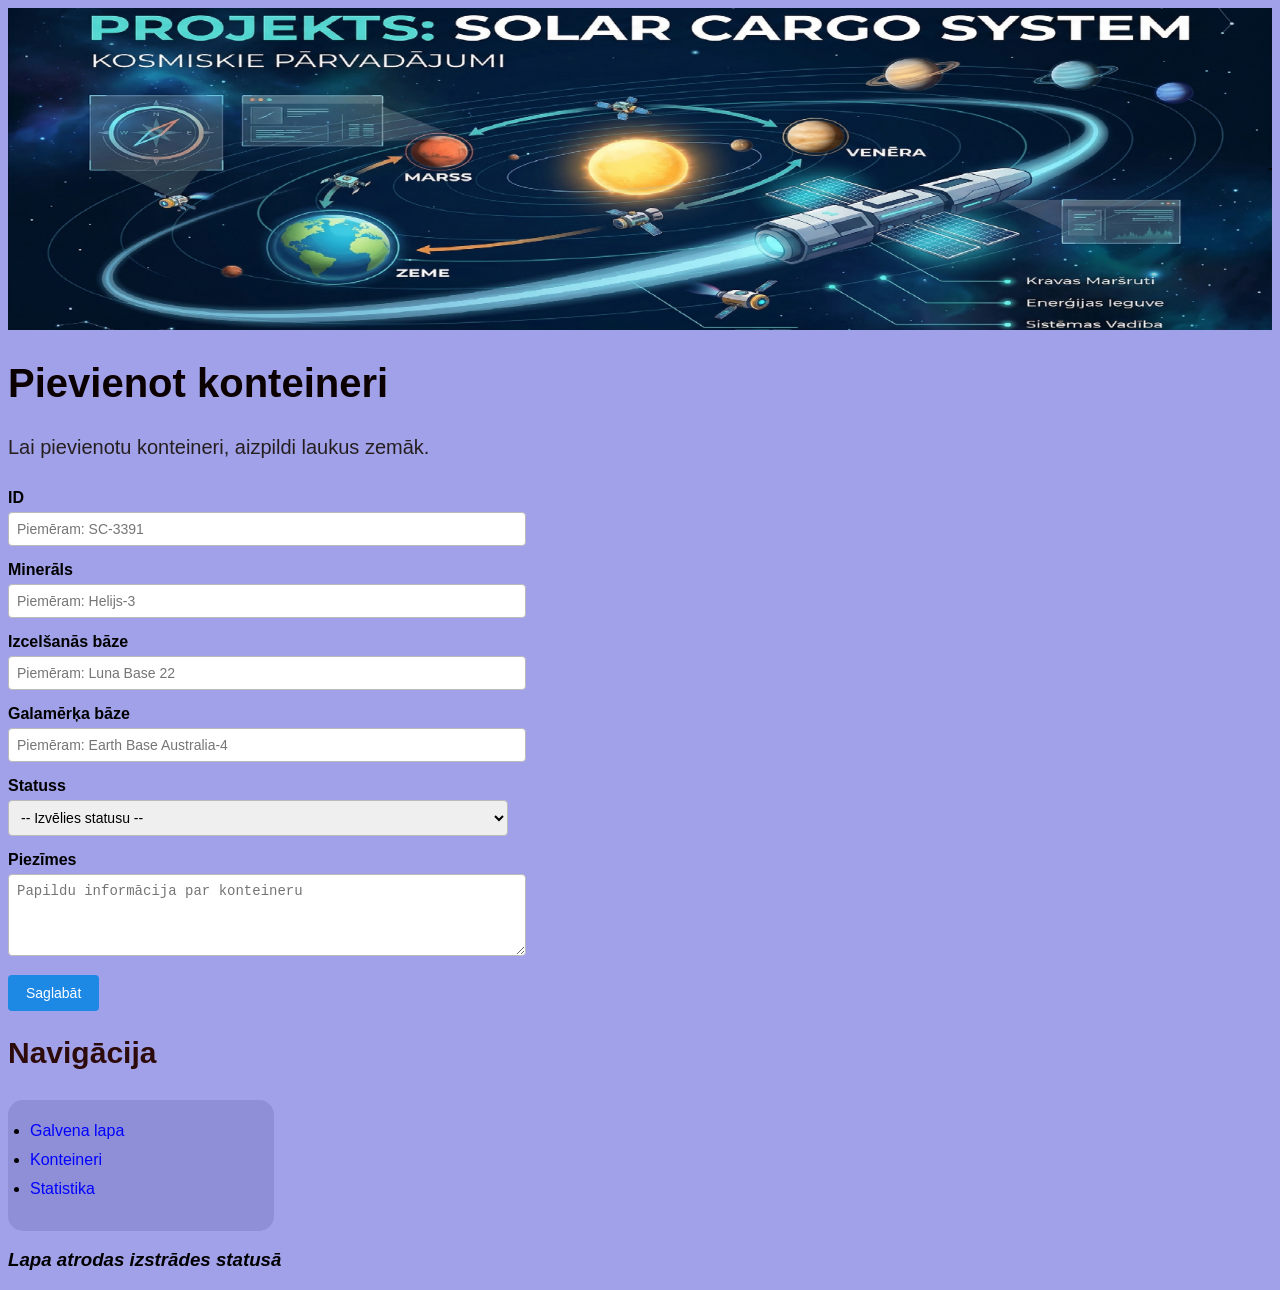
==== add-container.html @ 37c6b79a "Edit: img location and link" ====
<!DOCTYPE html>
<html lang="lv">

<head>
    <meta charset="UTF-8">
    <meta name="viewport" content="width=device-width, initial-scale=1.0">
    <title>Solar Cargo System - pievienot konteineru</title>
    <link rel="icon" type="image/png" href="img/logo.jpg">
    <link rel="stylesheet" href="style.css?v=1.1">
</head>

<body>
    <img src="img/system.png" alt="Solar Cargo logo">

    <h1>Pievienot konteineri</h1>
    <p>Lai pievienotu konteineri, aizpildi laukus zemāk.</p>

    <form action="#" method="post" class="cargo-form">

    <div class="form-group">
        <label for="container-id">ID</label>
        <input 
            type="text" 
            id="container-id" 
            name="container_id"
            placeholder="Piemēram: SC-3391" 
            required
        >
    </div>

    <div class="form-group">
        <label for="mineral">Minerāls</label>
        <input 
            type="text" 
            id="mineral" 
            name="mineral"
            placeholder="Piemēram: Helijs-3" 
            required
        >
    </div>

    <div class="form-group">
        <label for="origin-base">Izcelšanās bāze</label>
        <input 
            type="text" 
            id="origin-base" 
            name="origin_base"
            placeholder="Piemēram: Luna Base 22" 
            required
        >
    </div>

    <div class="form-group">
        <label for="destination-base">Galamērķa bāze</label>
        <input 
            type="text" 
            id="destination-base"
            name="destination_base" 
            placeholder="Piemēram: Earth Base Australia-4"
            required
        >
    </div>

    <div class="form-group">
        <label for="status">Statuss</label>
        <select id="status" name="status" required>
            <option value="">-- Izvēlies statusu --</option>
            <option value="cela">Ceļā</option>
            <option value="noliktava">Noliktavā</option>
            <option value="piegadats">Piegādāts</option>
        </select>
    </div>

    <div class="form-group">
        <label for="notes">Piezīmes</label>
        <textarea 
            id="notes" 
            name="notes" 
            rows="4"
            placeholder="Papildu informācija par konteineru"
        ></textarea>
    </div>

    <button type="submit">Saglabāt</button>

</form>

        <h2> Navigācija</h2>
    
    <ul>
        <li><a href="index.html">Galvena lapa</a></li>
        <li><a href="konteineri.html">Konteineri</a></li>
        <li><a href="statistika.html">Statistika</a></li>
    </ul>
    
    <h3><em>Lapa atrodas izstrādes statusā</em></h3>
</body>
</html>
---- style.css ----
body {
    font-family: Arial, sens-serif;
    background-color: #a1a1e9;
    color: black;
}


h1 {
    color: rgb(12, 1, 1);
    font-size: 40px;
    margin-bottom: 30px;
}

h2 {
    color: rgb(46, 11, 11);
    font-size: 30px;
    margin-bottom: 30px;
}

p {
    color: rgb(37, 31, 31);
    font-size: 20px;
    margin-bottom: 30px;
}


ul {
    width: 222px;
    padding: 22px;
    background-color:#8f8fd8;
    border-radius: 15px;
}

li {
    margin-bottom: 11px;
}

a {
    text-decoration: none;
    color: blue;
}

a:hover {
    color: red;
}

img {
    width: 100%;
    height: 322px;
    object-fit: cover;
}


table {
  border-collapse: collapse;
  border: 2px solid rgb(140 140 140);
  font-family: sans-serif;
  font-size: 0.8rem;
  letter-spacing: 1px;
}

thead {
  background-color: #8f8fd8;
}

tbody > tr:nth-of-type(even) {
  background-color: #bbbbff;
}

th,
td {
  border: 1px solid rgb(227, 14, 255);
  padding: 8px 10px;
}

.cargo-form {
    max-width: 500px;
    margin-top: 20px;
}

.form-group {
    margin-bottom: 15px;
}

label {
    display: block;
    margin-bottom: 5px;
    font-weight: bold;
}

input,
select,
textarea {
    width: 100%;
    padding: 8px;
    border: 1px solid #bbb;
    border-radius: 4px;
    font-size: 14px;
}

textarea {
    resize: vertical;
}

button {
    background-color: #1e88e5;
    color: white;
    border: none;
    padding: 10px 18px;
    border-radius: 4px;
    font-size: 14px;
    cursor: pointer;
}

button:hover {
    background-color: #1565c0;
}
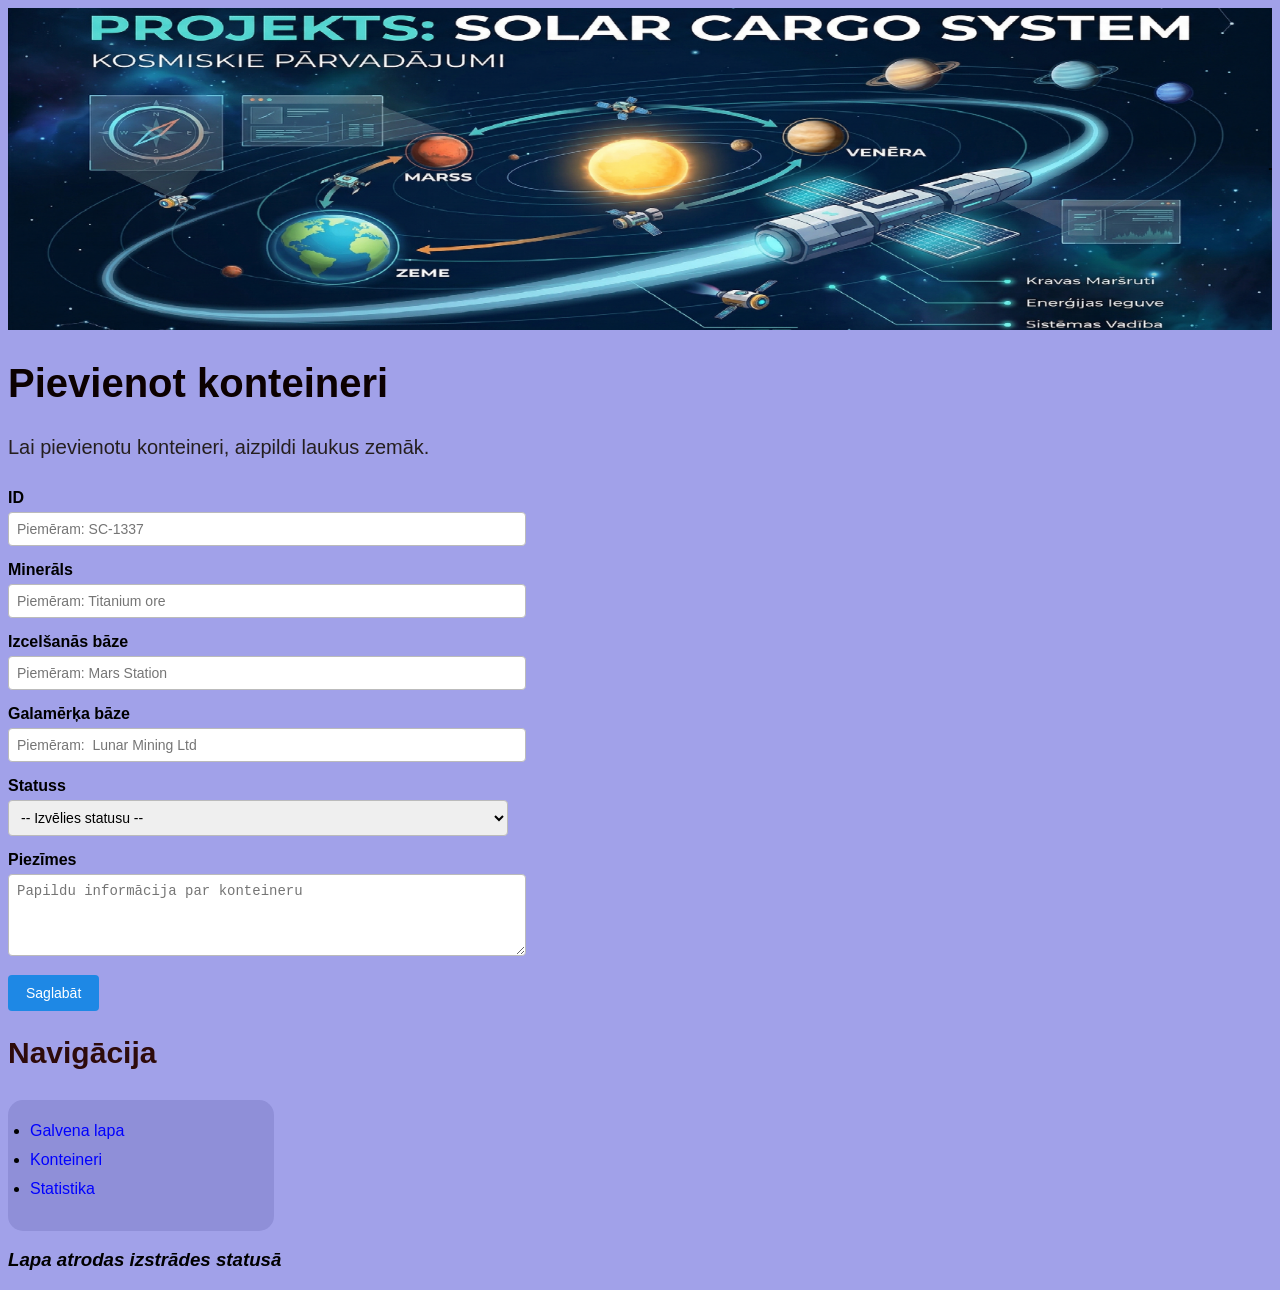
==== commit 5d3d73be: "Edit: add-conteiner.html kļūdas" ====
--- a/add-container.html
+++ b/add-container.html
@@ -5,12 +5,12 @@
     <meta charset="UTF-8">
     <meta name="viewport" content="width=device-width, initial-scale=1.0">
     <title>Solar Cargo System - pievienot konteineru</title>
-    <link rel="icon" type="image/png" href="img/logo.jpg">
+    <link rel="icon" type="image/png" href="logo.jpg">
     <link rel="stylesheet" href="style.css?v=1.1">
 </head>
 
 <body>
-    <img src="img/system.png" alt="Solar Cargo logo">
+    <img src="system.png" alt="Solar Cargo logo">
 
     <h1>Pievienot konteineri</h1>
     <p>Lai pievienotu konteineri, aizpildi laukus zemāk.</p>
@@ -23,7 +23,7 @@
             type="text" 
             id="container-id" 
             name="container_id"
-            placeholder="Piemēram: SC-3391" 
+            placeholder="Piemēram: SC-1337" 
             required
         >
     </div>
@@ -34,7 +34,7 @@
             type="text" 
             id="mineral" 
             name="mineral"
-            placeholder="Piemēram: Helijs-3" 
+            placeholder="Piemēram: Titanium ore" 
             required
         >
     </div>
@@ -45,7 +45,7 @@
             type="text" 
             id="origin-base" 
             name="origin_base"
-            placeholder="Piemēram: Luna Base 22" 
+            placeholder="Piemēram: Mars Station" 
             required
         >
     </div>
@@ -56,7 +56,7 @@
             type="text" 
             id="destination-base"
             name="destination_base" 
-            placeholder="Piemēram: Earth Base Australia-4"
+            placeholder="Piemēram:  Lunar Mining Ltd"
             required
         >
     </div>
@@ -65,6 +65,7 @@
         <label for="status">Statuss</label>
         <select id="status" name="status" required>
             <option value="">-- Izvēlies statusu --</option>
+            <option value="iesniegts">Iesniegts</option>
             <option value="cela">Ceļā</option>
             <option value="noliktava">Noliktavā</option>
             <option value="piegadats">Piegādāts</option>
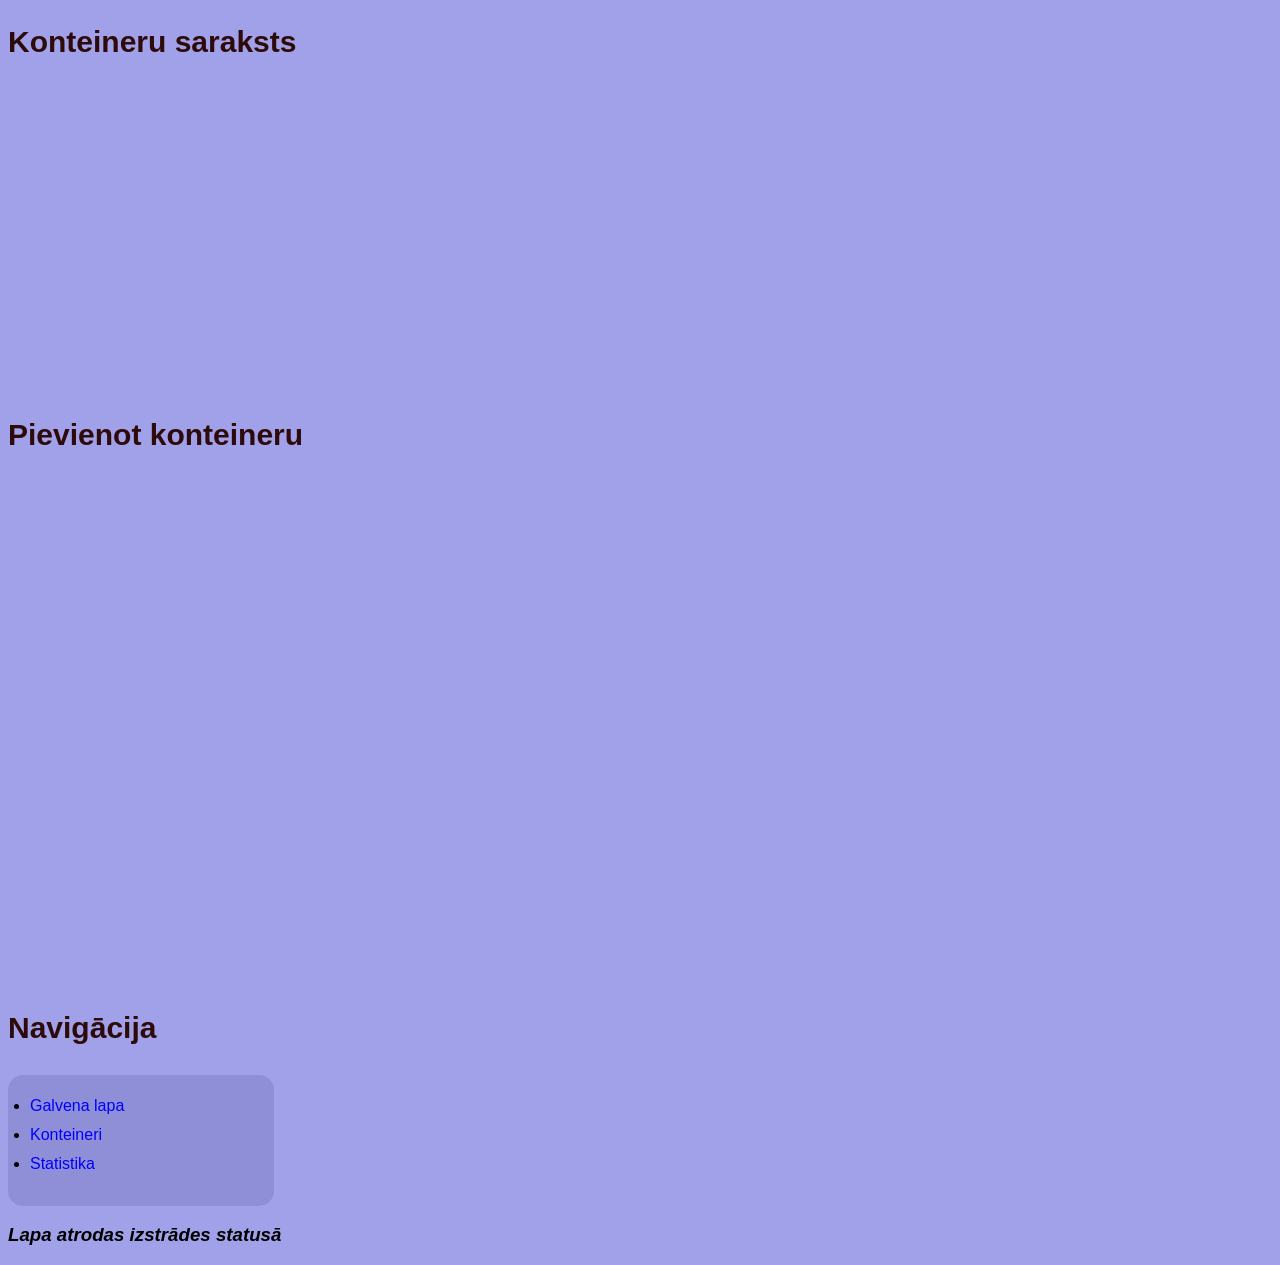
==== commit 843ebf2d: "Edit: add-container.html from table to google form" ====
--- a/add-container.html
+++ b/add-container.html
@@ -10,81 +10,38 @@
 </head>
 
 <body>
-    <img src="system.png" alt="Solar Cargo logo">
 
-    <h1>Pievienot konteineri</h1>
-    <p>Lai pievienotu konteineri, aizpildi laukus zemāk.</p>
+<main class="izkartojums">
 
-    <form action="#" method="post" class="cargo-form">
 
-    <div class="form-group">
-        <label for="container-id">ID</label>
-        <input 
-            type="text" 
-            id="container-id" 
-            name="container_id"
-            placeholder="Piemēram: SC-1337" 
-            required
-        >
-    </div>
+    <section class="sadala">
+        <h2>Konteineru saraksts</h2>
 
-    <div class="form-group">
-        <label for="mineral">Minerāls</label>
-        <input 
-            type="text" 
-            id="mineral" 
-            name="mineral"
-            placeholder="Piemēram: Titanium ore" 
-            required
-        >
-    </div>
+        <iframe 
+            src="https://docs.google.com/spreadsheets/d/e/2PACX-1vQleTaUmv5BnDFQIWU8OeOJK9cMpZdAXQ47fa94guf0jR6ekLkqonvnRNS7IOGujwulJQrYNXdE4nej/pubhtml?gid=1261924755&single=true&widget=true&headers=false"
+            width="100%"
+            height="300"
+            frameborder="0">
+        </iframe>
 
-    <div class="form-group">
-        <label for="origin-base">Izcelšanās bāze</label>
-        <input 
-            type="text" 
-            id="origin-base" 
-            name="origin_base"
-            placeholder="Piemēram: Mars Station" 
-            required
-        >
-    </div>
+    </section>
 
-    <div class="form-group">
-        <label for="destination-base">Galamērķa bāze</label>
-        <input 
-            type="text" 
-            id="destination-base"
-            name="destination_base" 
-            placeholder="Piemēram:  Lunar Mining Ltd"
-            required
-        >
-    </div>
 
-    <div class="form-group">
-        <label for="status">Statuss</label>
-        <select id="status" name="status" required>
-            <option value="">-- Izvēlies statusu --</option>
-            <option value="iesniegts">Iesniegts</option>
-            <option value="cela">Ceļā</option>
-            <option value="noliktava">Noliktavā</option>
-            <option value="piegadats">Piegādāts</option>
-        </select>
-    </div>
+    <section class="sadala">
+        <h2>Pievienot konteineru</h2>
 
-    <div class="form-group">
-        <label for="notes">Piezīmes</label>
-        <textarea 
-            id="notes" 
-            name="notes" 
-            rows="4"
-            placeholder="Papildu informācija par konteineru"
-        ></textarea>
-    </div>
+        <iframe 
+            src="https://docs.google.com/forms/d/e/1FAIpQLSeLf8iml23DKLUDyS28c-wEYKV7zzuSixNG18Hki5XXSdy1kQ/viewform?embedded=true"
+            width="100%"
+            height="500"
+            frameborder="0">
+        </iframe>
 
-    <button type="submit">Saglabāt</button>
+    </section>
 
-</form>
+</main>
+
+
 
         <h2> Navigācija</h2>
     
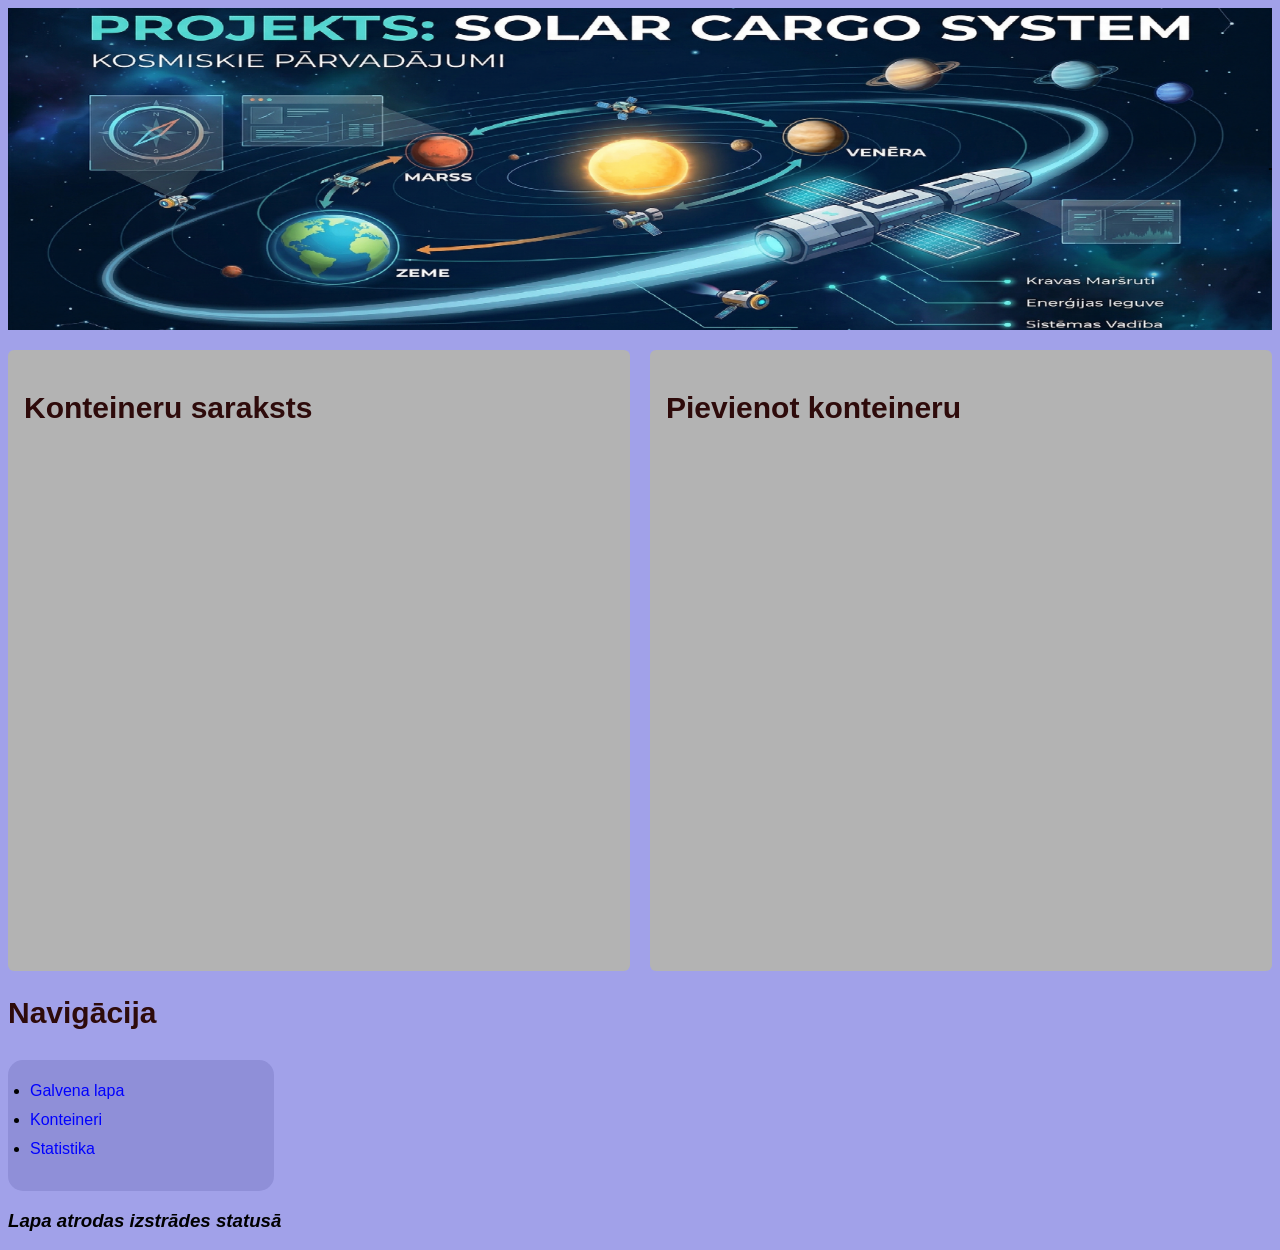
==== commit c07deae2: "edir: add-container and style.css pievienota bilde" ====
--- a/add-container.html
+++ b/add-container.html
@@ -13,7 +13,8 @@
 
 <main class="izkartojums">
 
-
+    <img src="img/system.png" alt="Solar Cargo logo">
+    
     <section class="sadala">
         <h2>Konteineru saraksts</h2>
 
--- a/style.css
+++ b/style.css
@@ -52,67 +52,31 @@
 }
 
 
-table {
-  border-collapse: collapse;
-  border: 2px solid rgb(140 140 140);
-  font-family: sans-serif;
-  font-size: 0.8rem;
-  letter-spacing: 1px;
+
+
+.container {
+    width: 100%;
+    padding: 16px;
+    margin: 0 auto;
+    padding: 16px;
+}
+header, footer {
+    text-align: center;
+    margin-bottom: 20px;
+}
+.izkartojums {
+    display: flex;
+    gap: 20px;
+    flex-wrap: wrap;
+    min-height: 80vh;
 }
 
-thead {
-  background-color: #8f8fd8;
-}
-
-tbody > tr:nth-of-type(even) {
-  background-color: #bbbbff;
-}
-
-th,
-td {
-  border: 1px solid rgb(227, 14, 255);
-  padding: 8px 10px;
-}
-
-.cargo-form {
-    max-width: 500px;
-    margin-top: 20px;
-}
-
-.form-group {
-    margin-bottom: 15px;
-}
-
-label {
-    display: block;
-    margin-bottom: 5px;
-    font-weight: bold;
-}
-
-input,
-select,
-textarea {
-    width: 100%;
-    padding: 8px;
-    border: 1px solid #bbb;
-    border-radius: 4px;
-    font-size: 14px;
-}
-
-textarea {
-    resize: vertical;
-}
-
-button {
-    background-color: #1e88e5;
-    color: white;
-    border: none;
-    padding: 10px 18px;
-    border-radius: 4px;
-    font-size: 14px;
-    cursor: pointer;
-}
-
-button:hover {
-    background-color: #1565c0;
+.sadala {
+    flex: 1;
+    min-width: 300px;
+    background: rgb(179, 179, 179);
+    padding: 16px;
+    border-radius: 6px;
+    display: flex;
+    flex-direction: column;
 }
